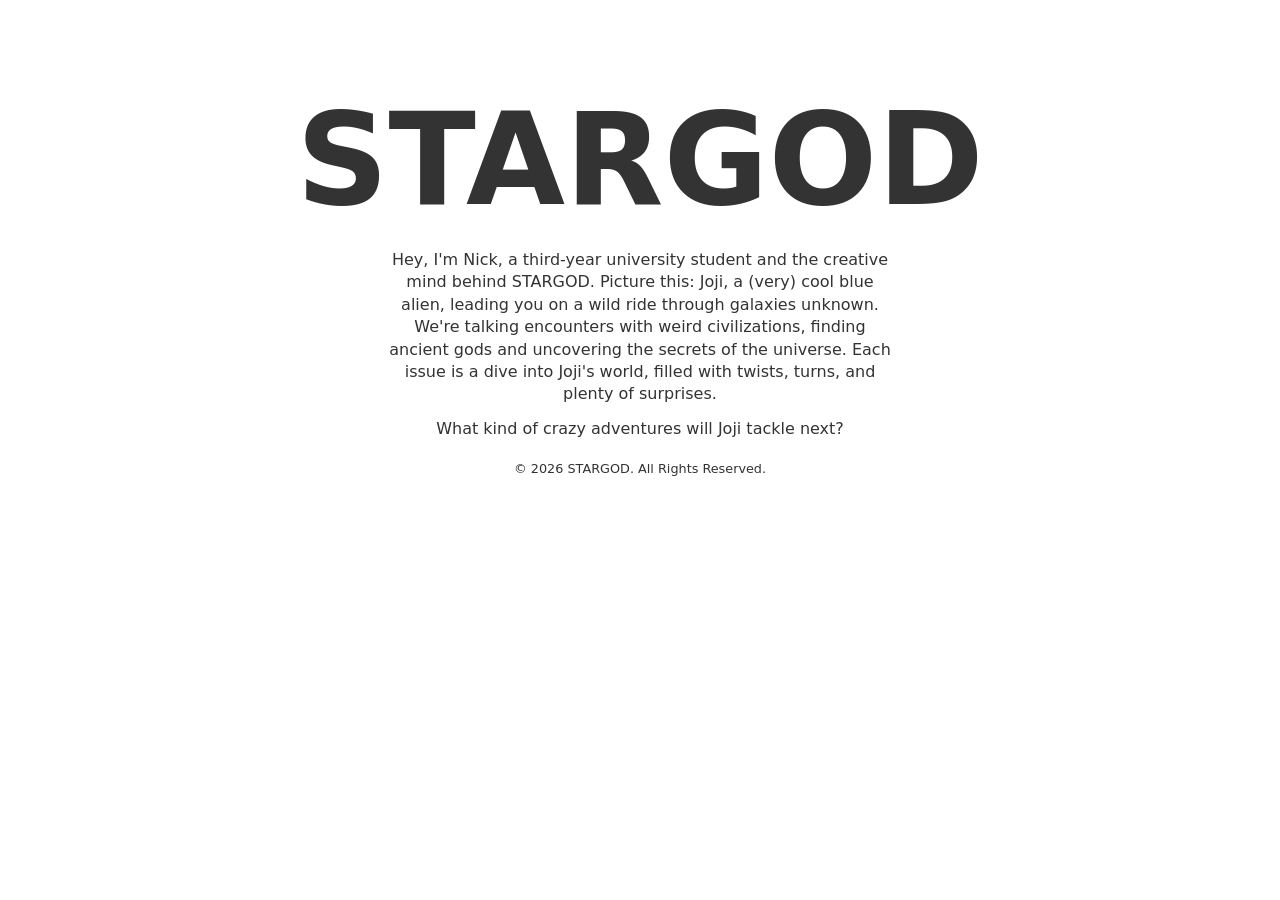
==== index.html @ dbf74887 "changed folder structure" ====
<!DOCTYPE html>
<html lang="en">
  <head>
	<meta charset="UTF-8"/>
	<title>STARGOD</title>
	<meta name="viewport" content="width=device-width,initial-scale=1"/>
	<link href="https://cdn.jsdelivr.net/npm/modern-normalize@v2.0.0/modern-normalize.min.css" rel="stylesheet">
	<link rel="stylesheet" type="text/css" href="style.css"/>

	<meta name="theme-color" content="#1c71d8">
	<meta name="description" content="Comic Book series STARGOD"/>

	<meta property="og:title" content="STARGOD"/>
	<meta property="og:description" content="Comic Book series STARGOD"/>

  </head>
  <body>
	<div id="fadein"></div>
	<h1 class="main-title">STARGOD</h1>
	<p class="description">Hey, I'm Nick, a third-year university student and the creative mind behind STARGOD. Picture this: Joji, a (very) cool blue alien, leading you on a wild ride through galaxies unknown. We're talking encounters with weird civilizations, finding ancient gods and uncovering the secrets of the universe. Each issue is a dive into Joji's world, filled with twists, turns, and plenty of surprises.</p>

	<p class="description" style="margin-top: 1%">What kind of crazy adventures will Joji tackle next?</p>
	<br>
	<footer>
	  <small>© <script>document.write(new Date().getFullYear())</script> STARGOD. All Rights Reserved.</small>
	</footer>
  </body>
</html>
---- style.css ----
/* THIS IS THE FADE IN */
@keyframes fadeinall {
	0% {
		opacity: 1;
	}

    97% {
		opacity: 0;
	}

	98% {
		opacity: 0;
		-webkit-transform: translateY(0);
		transform: translateY(0);
	}

    100% {
		opacity: 0;
		-webkit-transform: translateY(-100%);
		transform: translateY(-100%);
		z-index: -1;
	}
}

#fadein {
    opacity: 1;
    position: fixed;
    top: 0;
    left: 0;
    width: 100%;
    height: 100%;
    -webkit-transform: translateY(0);
    -ms-transform: translateY(0);
    transform: translateY(0);
	background: #FFFFFF;
    z-index: 999;
    -webkit-animation-fill-mode: forwards;
    animation-fill-mode: forwards;
    -webkit-animation: fadeinall 2s normal both;
    animation: fadeinall 2s normal both;
    -webkit-animation-delay: 0.3s;
    animation-delay: 0.3s;
}

/* THIS IS ANYTHING ELSE */
body {
	text-align: center;
	background: #FFFFFF;
	color: #333333;
}

h1.main-title {
	font-size: 800%;
	margin-bottom: 1%;
}

p.description {
	line-height: 1.4;
	margin-left: 30%;
	margin-right: 30%;
	margin-bottom: 0%;
	text-justify: inter-word;
}
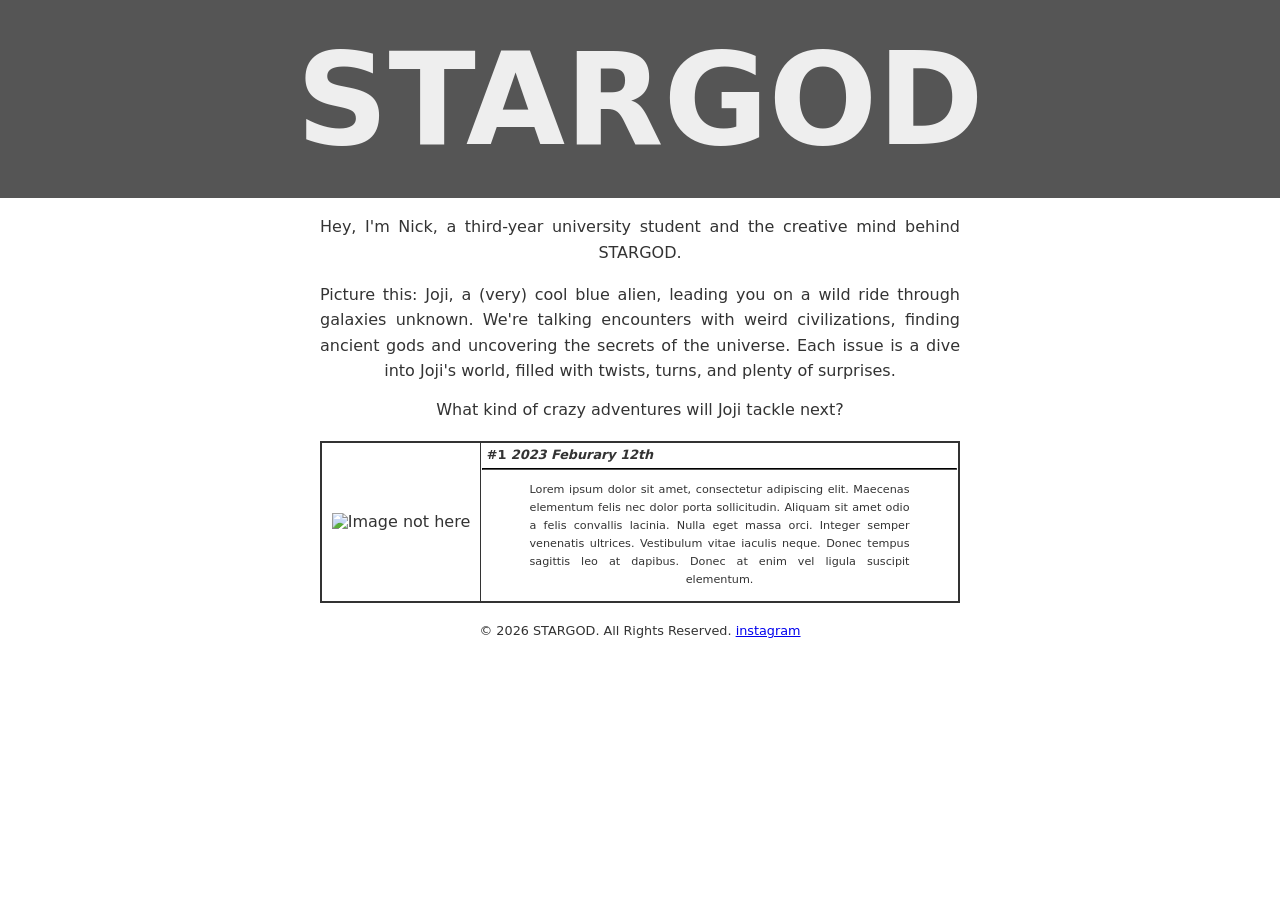
==== commit 31c39cf1: "Done" ====
--- a/index.html
+++ b/index.html
@@ -17,12 +17,34 @@
   <body>
 	<div id="fadein"></div>
 	<h1 class="main-title">STARGOD</h1>
-	<p class="description">Hey, I'm Nick, a third-year university student and the creative mind behind STARGOD. Picture this: Joji, a (very) cool blue alien, leading you on a wild ride through galaxies unknown. We're talking encounters with weird civilizations, finding ancient gods and uncovering the secrets of the universe. Each issue is a dive into Joji's world, filled with twists, turns, and plenty of surprises.</p>
+	<p class="description">Hey, I'm Nick, a third-year university student and the creative mind behind STARGOD.</p>
+	<p class="description">Picture this: Joji, a (very) cool blue alien, leading you on a wild ride through galaxies unknown. We're talking encounters with weird civilizations, finding ancient gods and uncovering the secrets of the universe. Each issue is a dive into Joji's world, filled with twists, turns, and plenty of surprises.</p>
 
 	<p class="description" style="margin-top: 1%">What kind of crazy adventures will Joji tackle next?</p>
 	<br>
+
+	<table>
+	  <tbody>
+
+		<!-- COPY AND PASTE THIS ONE SECTION TO MAKE NEW ROWS FROM HERE-->
+		<tr>
+		  <td class="issue-image"><img src="" alt="Image not here"></td>
+		  <td>
+			<p class="issue-info"><b>#1 <i>2023 Feburary 12th</i></b></p>
+			<hr>
+			<p class="issue-description">
+			  Lorem ipsum dolor sit amet, consectetur adipiscing elit. Maecenas elementum felis nec dolor porta sollicitudin. Aliquam sit amet odio a felis convallis lacinia. Nulla eget massa orci. Integer semper venenatis ultrices. Vestibulum vitae iaculis neque. Donec tempus sagittis leo at dapibus. Donec at enim vel ligula suscipit elementum.
+			</p>
+		  </td>
+		</tr>
+		<!-- TO HERE -->
+
+	  </tbody>
+	</table>
+	<br>
+
 	<footer>
-	  <small>© <script>document.write(new Date().getFullYear())</script> STARGOD. All Rights Reserved.</small>
+	  <small>© <script>document.write(new Date().getFullYear())</script> STARGOD. All Rights Reserved. <a href="https://www.instagram.com/imkolakeii/">instagram</a></small>
 	</footer>
   </body>
 </html>
--- a/style.css
+++ b/style.css
@@ -47,17 +47,195 @@
 	text-align: center;
 	background: #FFFFFF;
 	color: #333333;
-}
-
-h1.main-title {
-	font-size: 800%;
-	margin-bottom: 1%;
-}
-
-p.description {
-	line-height: 1.4;
-	margin-left: 30%;
-	margin-right: 30%;
-	margin-bottom: 0%;
-	text-justify: inter-word;
-}
+	text-align: center;
+}
+
+
+/*For Desktop*/
+@media (min-width: 100px) {
+	h1.main-title {
+		font-size: 800%;
+		margin-bottom: 1%;
+		margin-top: 0%;
+		background: #555555;
+		padding-top: 2%;
+		padding-bottom: 2%;
+		color: #EEEEEE;
+	}
+
+	p.description {
+		line-height: 1.6;
+		margin-left: 25%;
+		margin-right: 25%;
+		margin-bottom: 0%;
+		max-width: auto;
+		text-align: justify;
+		text-align-last: center;
+	}
+
+	table {
+		border: 2px solid;
+		border-collapse: collapse;
+		margin-left: auto;
+		margin-right: auto;
+		width: 50%;
+	}
+
+	td.issue-image {
+		border: 1px solid;
+		width: 25%;
+	}
+
+	table p.issue-info {
+		font-size: 80%;
+		margin: 1%;
+		text-align: left;
+	}
+
+	table p.issue-description {
+		font-size: 70%;
+		max-width: 80%;
+		margin-left: 10%;
+		margin-right: 10%;
+		line-height: 1.6;
+		text-align: justify;
+		text-align-last: center;
+	}
+
+	hr {
+		border-color: black;
+		margin: 0%;
+		padding: 0%;
+	}
+}
+
+/*For tablet*/
+@media (min-width: 600px) and (max-width: 1000px) {
+	h1.main-title {
+		font-size: 500%;
+		margin-bottom: 1%;
+		margin-right: 0%;
+		margin-left: 0%;
+		margin-top: 0%;
+		background: #555555;
+		padding-top: 2%;
+		padding-bottom: 2%;
+		color: #EEEEEE;
+	}
+
+	p.description {
+		line-height: 1.6;
+		margin-left: 15%;
+		margin-right: 15%;
+		margin-bottom: 0%;
+		font-size: 60%;
+		max-width: 80%;
+		text-align: justify;
+		text-align-last: center;
+	}
+
+	footer {
+		font-size: 45%;
+	}
+
+	table {
+		border: 1px solid;
+		border-collapse: collapse;
+		margin-left: auto;
+		margin-right: auto;
+	}
+
+	td.issue-image {
+		border: 1px solid;
+		width: 25%;
+	}
+
+	table p.issue-info {
+		font-size: 80%;
+		margin: 1%;
+		text-align: left;
+	}
+
+	table p.issue-description {
+		font-size: 70%;
+		max-width: 80%;
+		margin-left: 10%;
+		margin-right: 10%;
+		line-height: 1.6;
+		text-align: justify;
+		text-align-last: center;
+	}
+
+	hr {
+		border-color: black;
+		margin: 0%;
+		padding: 0%;
+	}
+}
+
+
+/*For phone*/
+@media (max-width: 600px) {
+	h1.main-title {
+		font-size: 400%;
+		margin-bottom: 1%;
+		margin-right: 0%;
+		margin-left: 0%;
+		margin-top: 0%;
+		background: #555555;
+		padding-top: 2%;
+		padding-bottom: 2%;
+		color: #EEEEEE;
+	}
+
+	p.description {
+		line-height: 1.6;
+		margin-left: 10%;
+		margin-right: 10%;
+		margin-bottom: 0%;
+		font-size: 60%;
+		max-width: 80%;
+		text-align: justify;
+		text-align-last: center;
+	}
+
+	footer {
+		font-size: 45%;
+	}
+
+	table {
+		border: 1px solid;
+		border-collapse: collapse;
+		margin-left: auto;
+		margin-right: auto;
+		width: 80%;
+	}
+
+	td.issue-image {
+		border: 1px solid;
+		width: 25%;
+	}
+
+	table p.issue-info {
+		font-size: 80%;
+		margin: 1%;
+		text-align: left;
+	}
+
+	table p.issue-description {
+		font-size: 60%;
+		max-width: 80%;
+		margin-left: 10%;
+		margin-right: 10%;
+		line-height: 1.6;
+		text-align: justify;
+		text-align-last: center;
+	}
+
+	hr {
+		border-color: black;
+		margin: 0%;
+		padding: 0%;
+	}
+
+}
